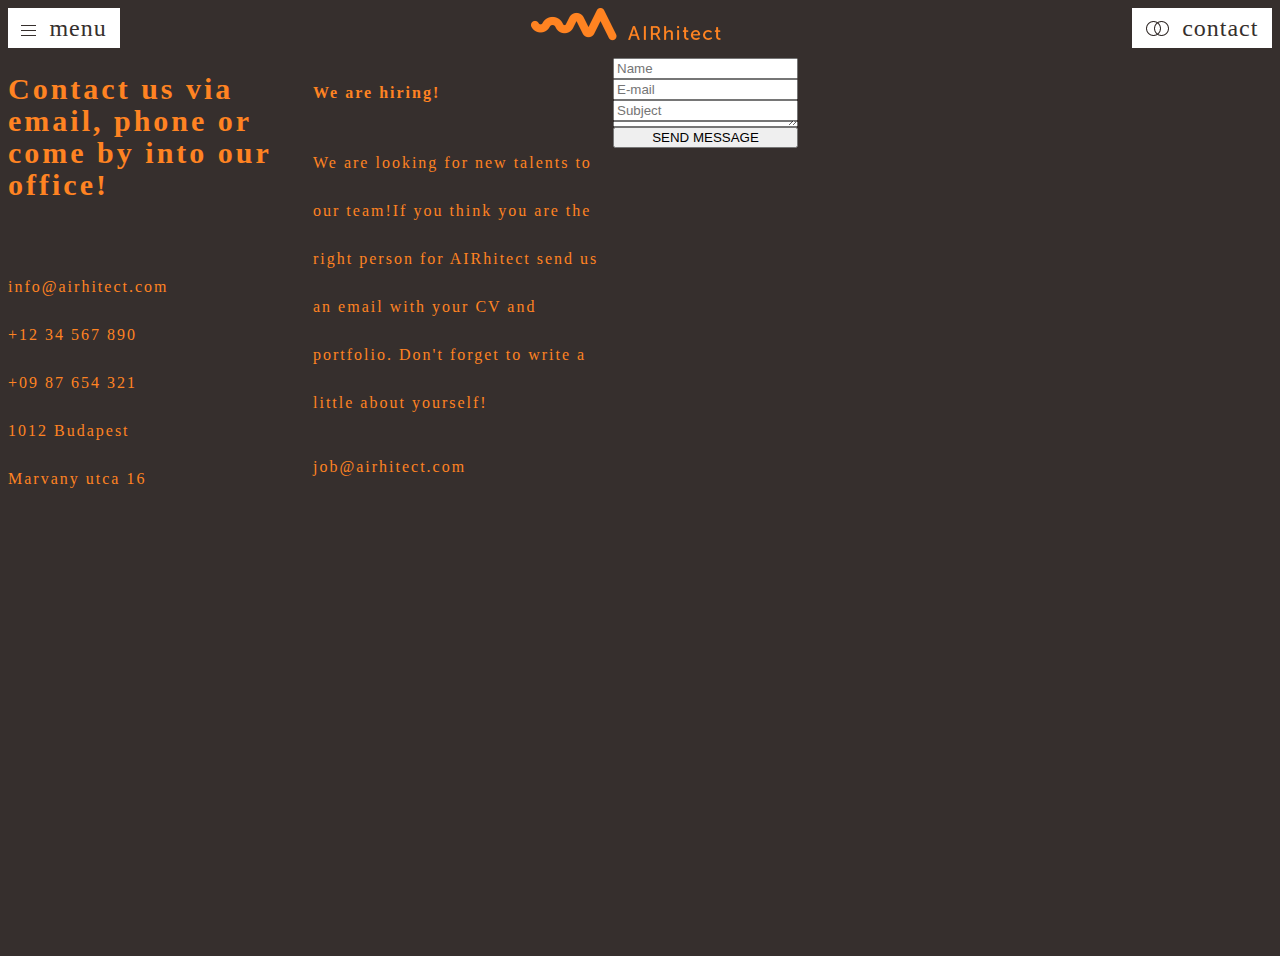
==== contact.html @ 6c69bb8c "Add files via upload" ====
<!DOCTYPE html>
<html lang="en">
<head>
    <meta charset="UTF-8">
    <meta http-equiv="X-UA-Compatible" content="IE=edge">
    <meta name="viewport" content="width=device-width, initial-scale=1.0">
    <link href="stylesContact.css" rel="stylesheet">
    <title>Contact</title>
</head>
<body>
    <header class="header">
        <div  class="menu">
            <div>
                <img src="images/MENU.png">
            </div>
            <div>
                <p>menu</p>
            </div>
        </div>

        <div>
            <img src="images/LOGO.png">
        </div>

        <div class="contact">
            <div>
                <img src="images/CONTACT.png">
            </div>
            <div>
                <p>contact</p>
            </div>
        </div>

    </header>
    <div class="divgral">
    <aside class="contactAside">
        <div class="contactInfo">
            <h2>Contact us via email, phone or come by into our office!</h2>
                <div class="contactRef">
                    <span>info@airhitect.com</span>
                    <span>+12 34 567 890</span>
                    <span>+09 87 654 321</span>
                    <span>1012 Budapest</span>
                    <span>Marvany utca 16</span>
                </div>
        </div>

        <div class="contactHiring">
            <h4>We are hiring!</h4>
            <p>We are looking for new talents to our team!If you think you are the right person for AIRhitect send us an email with your CV and portfolio. Don't forget to write a little about yourself!</p>
            <span>job@airhitect.com</span>
        </div>

        <div>
            <form class="contactForm">
                <input type="text" placeholder="Name" id="name">
                <input type="email" placeholder="E-mail" id="email">
                <input type="text" placeholder="Subject" id="subject">
                <textarea></textarea>
                <button type="submit">SEND MESSAGE</button>
            </form>
        </div>
    </aside>
    <div>
        <div class="map">
            <iframe src="https://www.google.com/maps/embed?pb=!1m14!1m8!1m3!1d5391.4396381300185!2d19.0263751!3d47.4953713!3m2!1i1024!2i768!4f13.1!3m3!1m2!1s0x4741dc25d4ad9a07%3A0x5b41f2bc2f5e42d9!2zQnVkYXBlc3QsIE3DoXJ2w6FueSB1LiAxNiwgMTAxMiBIdW5ncsOtYQ!5e0!3m2!1ses!2sar!4v1622411545799!5m2!1ses!2sar" 
                width= 100% 
                height= 100%
                style="border:0;" 
                allowfullscreen="" 
            
            ></iframe>
        </div>
    </div>
    </div>
</body>
</html>
---- stylesContact.css ----
body {
    background-color: #362f2d;

}
.header{
    display: flex;
    justify-content: space-between;
}
.menu {
    width: 112px;
    height: 40px;
    background-color: #ffffff;
    font-size: 24px;
    letter-spacing: 1px;
    line-height: 24px;
    color: #362f2d;
    font-weight: 300;
    font-family: "Lato";
    display: flex;
    justify-content: space-evenly;
    align-items: center;
}
.contact {
    width: 140px;
    height: 40px;
    background-color: #ffffff;
    font-size: 24px;
    letter-spacing: 1px;
    line-height: 24px;
    color: #362f2d;
    font-weight: 300;
    font-family: "Lato";
    text-align: right;
    display: flex;
    justify-content: space-evenly;
    align-items: center;
}
.container {
    width: 100%;
    height: 100%;
    position: relative;
}
.map {
    height: 100%;
    width: 50%;
    position: absolute;
}
.contactForm {
    margin: 10px;
    display: flex;
    flex-direction: column;
    max-width: 785px;
    height: 40px;
    background-color: #504744;
}
.divgral {
    width: 100vh;
    height: 100vh;
    display: flex;
    justify-content: space-between;
    margin: 0;
}
.contactAside{
    display: flex;
    flex-wrap: wrap;
}
.contactHiring {
    width: 290px;
    height: 268px;
}

.contactHiring p {
font-size: 16px;
letter-spacing: 2px;
line-height: 48px;
color: #ff8322;
font-weight: 300;
font-family: "Lato";
}
.contactHiring span {
    font-size: 16px;
    letter-spacing: 2px;
    line-height: 48px;
    color: #ff8322;
    font-weight: 300;
    font-family: "Lato";
}
.contactHiring h4 {
font-size: 16px;
letter-spacing: 2px;
line-height: 48px;
color: #ff8322;
font-weight: 900;
font-family: "Lato";
}
.contactInfo h2 {
    width: 305px;
height: 165px;
font-size: 30px;
letter-spacing: 3px;
line-height: 32px;
color: #ff8322;
font-weight: 900;
font-family: "Lato";
}
.contactInfo span {
    width: 260px;
height: 231px;
font-size: 16px;
letter-spacing: 2px;
line-height: 48px;
color: #ff8322;
font-weight: 300;
font-family: "Lato";
}
.contactRef {
    max-width: 161px;
}
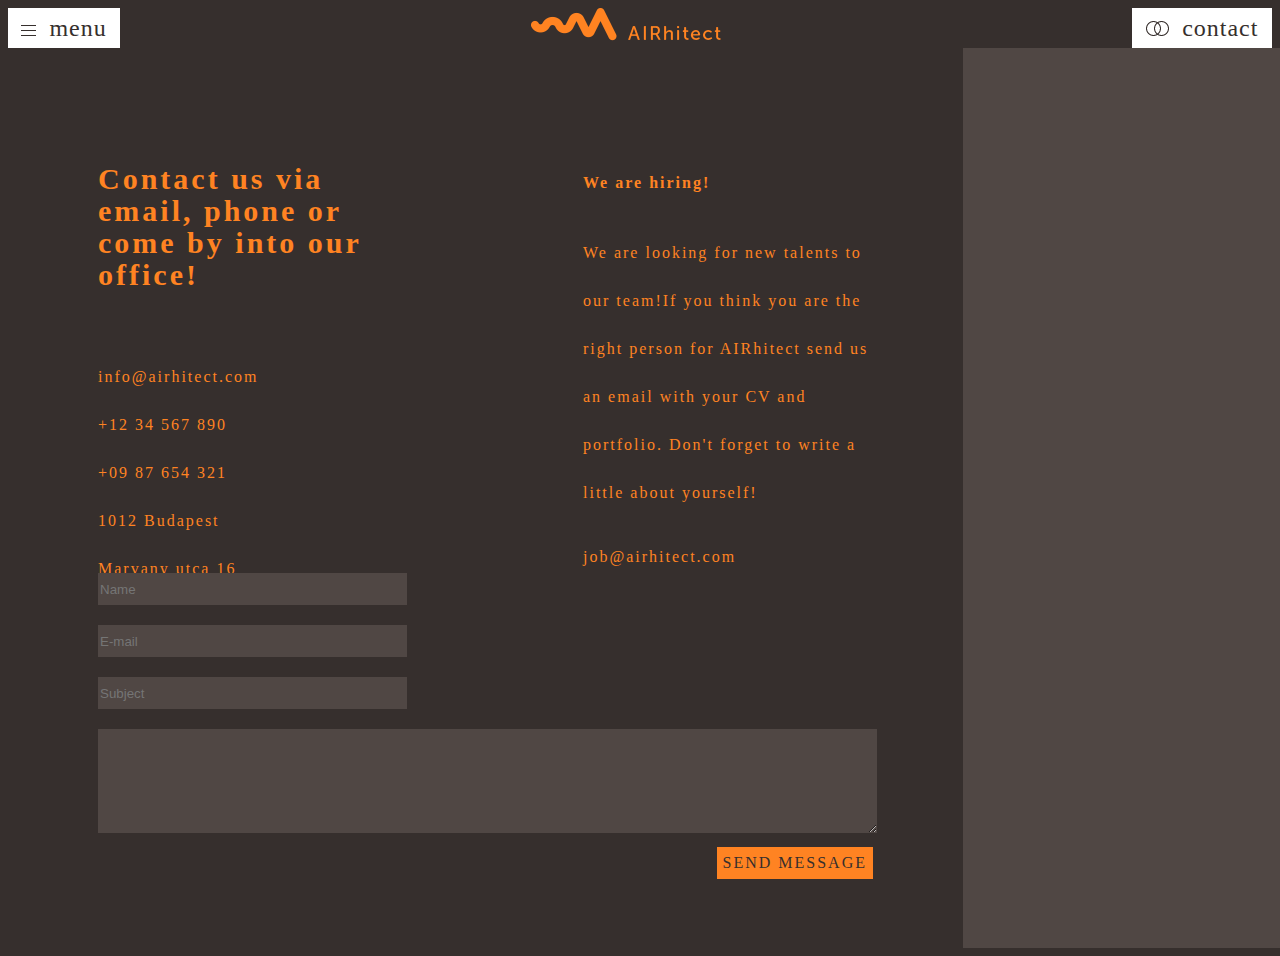
==== commit d6e3db63: "Add files via upload" ====
--- a/contact.html
+++ b/contact.html
@@ -34,6 +34,7 @@
     </header>
     <div class="divgral">
     <aside class="contactAside">
+        <div class="contactGral">
         <div class="contactInfo">
             <h2>Contact us via email, phone or come by into our office!</h2>
                 <div class="contactRef">
@@ -50,9 +51,9 @@
             <p>We are looking for new talents to our team!If you think you are the right person for AIRhitect send us an email with your CV and portfolio. Don't forget to write a little about yourself!</p>
             <span>job@airhitect.com</span>
         </div>
-
-        <div>
-            <form class="contactForm">
+        </div>
+        <div class="contactForm">
+            <form>
                 <input type="text" placeholder="Name" id="name">
                 <input type="email" placeholder="E-mail" id="email">
                 <input type="text" placeholder="Subject" id="subject">
--- a/stylesContact.css
+++ b/stylesContact.css
@@ -44,14 +44,46 @@
     height: 100%;
     width: 50%;
     position: absolute;
+    background-color: #504744;
+    
 }
 .contactForm {
-    margin: 10px;
+    margin: 10px 10px 10px 80px;
     display: flex;
     flex-direction: column;
     max-width: 785px;
-    height: 40px;
-    background-color: #504744;
+    height: 330px;
+}
+.contactForm input {
+    height: 30px;
+    margin: 10px;
+    margin-right: 630px;
+    width: 305px;
+    color: #ff8322;
+    background-color: #504744 ;
+    display: initial;
+    border-style: none;
+}
+.contactForm textarea {
+    width: 775px;
+    height: 100px;
+    color: #ff8322;
+    background-color: #504744 ;
+    display: initial;
+    border-style: none;
+    margin: 10px;
+}
+.contactForm button {
+    float: right;
+    font-size: 16px;
+letter-spacing: 2px;
+line-height: 30px;
+color: #362f2d;
+font-weight: 400;
+font-family: "Lato";
+text-align: center;
+background-color: #ff8322;
+border-style: none;
 }
 .divgral {
     width: 100vh;
@@ -63,10 +95,13 @@
 .contactAside{
     display: flex;
     flex-wrap: wrap;
+    justify-content: space-between;
+    max-width: 960px;
 }
 .contactHiring {
     width: 290px;
     height: 268px;
+    margin: 90px;
 }
 
 .contactHiring p {
@@ -93,6 +128,9 @@
 font-weight: 900;
 font-family: "Lato";
 }
+.contactInfo {
+    margin: 90px;
+}
 .contactInfo h2 {
     width: 305px;
 height: 165px;
@@ -115,4 +153,93 @@
 }
 .contactRef {
     max-width: 161px;
+}
+.contactGral {
+    display: flex;
+    justify-content: space-evenly;
+    max-height: 460px;
+    max-width: 960px;
+}
+
+@media (max-width: 1080px) and (max-height: 1920px) {
+    .map {
+        height: 100%;
+        width: 100%;
+    }
+    .divgral {
+        display: block;
+        width: 1080px;
+    }
+    .contactGral {
+        display: block;
+    }
+    .contactInfo h2 {
+        width: 800px;
+        height: 414px;
+        font-size: 90px;
+        letter-spacing: 9px;
+        line-height: 110px;
+        color: #ff8322;
+        font-weight: 900;
+        font-family: "Lato";
+    }
+    .contactHiring h4 {
+        width: 800px;
+font-size: 60px;
+letter-spacing: 2px;
+line-height: 80px;
+color: #ff8322;
+font-weight: 900;
+font-family: "Lato";
+    }
+    .contactHiring p {
+        width: 800px;
+height: 500px;
+font-size: 60px;
+letter-spacing: 2px;
+line-height: 80px;
+color: #ff8322;
+font-family: "Lato";
+    }
+    .contactHiring span {
+        width: 800px;
+height: 909px;
+font-size: 60px;
+letter-spacing: 2px;
+line-height: 80px;
+color: #ff8322;
+font-family: "Lato";
+    }
+    .contactForm {
+        height: 880px;
+        width: 800px;
+        margin-top: 1700px;
+    }
+    .contactForm input {
+        width: 796px;
+    }
+    .contactForm textarea {
+        width: 796px;
+    }
+    .contactForm button {
+        width: 440px;
+        height: 120px;
+    }
+    .contactForm form {
+        width: 810px;
+    }
+    .contactRef {
+        width: 720px;
+    height: 506px;
+    max-width: 450px;
+
+    }
+    .contactRef span {
+        line-height: 80px;
+        color: #ff8322;
+        font-weight: 300;
+        font-size: 60px;
+        font-family: "Lato";
+    }
+    
 }